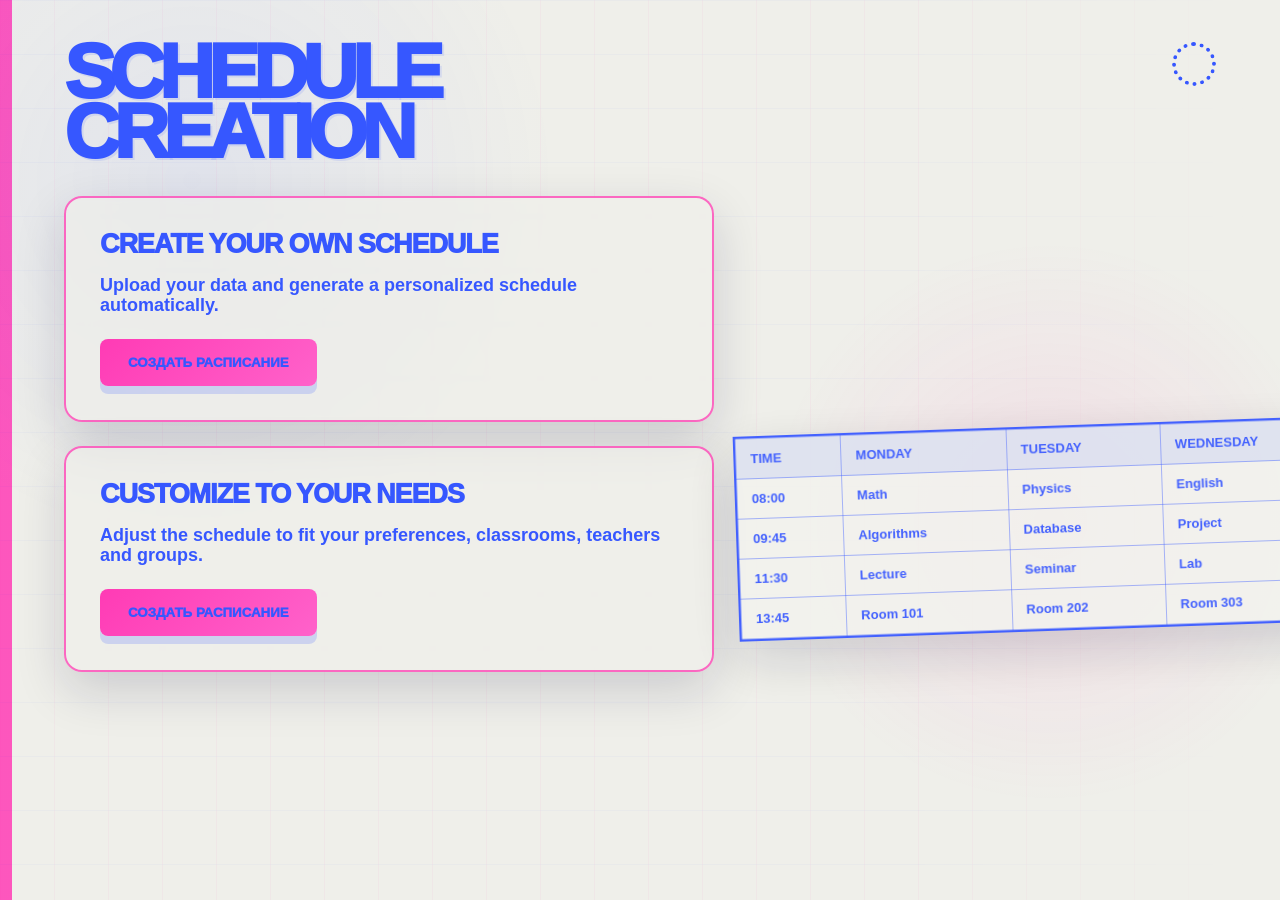
==== templates/index.html @ a3e77ad8 "Push projekt" ====
<!DOCTYPE html>
<html lang="ru">
<head>
<meta charset="UTF-8" />
<meta name="viewport" content="width=device-width, initial-scale=1.0" />
<title>Schedule Creation</title>
<style>
:root{--blue:#3657ff;--pink:#ff3bb5;--paper:#efefea;--ink:#263cff;--line:rgba(255,59,181,.75);--soft-blue:rgba(54,87,255,.14);--shadow:0 18px 50px rgba(20,20,60,.16);--radius:18px}*{box-sizing:border-box}body{margin:0;min-height:100vh;font-family:Arial,Helvetica,sans-serif;color:var(--blue);background:radial-gradient(circle at 15% 20%,rgba(54,87,255,.08),transparent 28%),radial-gradient(circle at 82% 58%,rgba(255,59,181,.10),transparent 24%),linear-gradient(90deg,rgba(255,59,181,.85) 0 12px,transparent 12px),var(--paper);overflow-x:hidden}body:before{content:"";position:fixed;inset:0;pointer-events:none;opacity:.32;background-image:linear-gradient(rgba(38,60,255,.08) 1px,transparent 1px),linear-gradient(90deg,rgba(255,59,181,.13) 1px,transparent 1px);background-size:54px 54px;mask-image:linear-gradient(to right,black 0 70%,transparent 100%)}.page{display:none;min-height:100vh;padding:42px 64px 36px;position:relative}.page.active{display:block}.header{position:relative;z-index:5;display:grid;grid-template-columns:1fr auto;gap:24px;align-items:start;margin-bottom:34px}.back{border:0;background:transparent;color:var(--blue);font-weight:900;letter-spacing:.05em;cursor:pointer;padding:0 0 10px;font-size:15px}.back:hover{color:var(--pink)}h1{margin:0;font-size:clamp(42px,6vw,86px);line-height:.78;letter-spacing:-.08em;text-transform:uppercase;font-weight:1000;max-width:720px;text-shadow:2px 2px 0 rgba(54,87,255,.12)}.sun{width:44px;height:44px;border:4px dotted var(--blue);border-radius:50%;animation:spin 10s linear infinite}@keyframes spin{to{transform:rotate(360deg)}}.layout{position:relative;z-index:2;display:grid;grid-template-columns:minmax(360px,650px) 1fr;gap:42px;align-items:start}.cards{display:grid;gap:24px}.card{border:2px solid var(--line);border-radius:var(--radius);padding:34px;background:rgba(239,239,234,.62);backdrop-filter:blur(3px);box-shadow:var(--shadow);display:grid;grid-template-columns:1fr;gap:20px;min-height:210px;align-items:center}.card.small-grid{min-height:auto}.data-panel,.schedule-wrap{border:2px solid var(--line);border-radius:var(--radius);padding:28px;background:rgba(239,239,234,.68);backdrop-filter:blur(3px);box-shadow:var(--shadow)}h2{margin:0 0 18px;font-size:27px;line-height:.92;text-transform:uppercase;letter-spacing:-.04em;font-weight:1000}p{margin:0 0 24px;font-size:18px;line-height:1.12;font-weight:800}.btn{border:0;background:linear-gradient(135deg,var(--pink),#ff62ca);color:var(--blue);text-transform:uppercase;font-weight:1000;padding:16px 28px;border-radius:8px;cursor:pointer;min-width:170px;box-shadow:0 8px 0 rgba(54,87,255,.18);transition:.22s ease}.btn:hover{transform:translate(10px,-8px) rotate(-1deg);background:var(--blue);color:white;box-shadow:-8px 12px 0 rgba(255,59,181,.35)}.btn.secondary{background:transparent;border:2px solid var(--blue);color:var(--blue);box-shadow:none}.btn.secondary:hover{background:var(--pink);color:var(--blue)}.btn-row,.checks{display:flex;gap:10px;flex-wrap:wrap}.upload-actions{margin-top:14px}.decor-table{position:absolute;right:-140px;top:230px;width:620px;transform:rotate(-2deg);border:2px solid var(--blue);background:rgba(239,239,234,.9);box-shadow:var(--shadow);opacity:.93}.form-grid{display:grid;gap:12px}label{font-size:12px;text-transform:uppercase;font-weight:1000}input,select{width:100%;border:2px solid rgba(54,87,255,.45);background:rgba(255,255,255,.35);color:var(--blue);padding:12px;border-radius:10px;font-weight:800}table{border-collapse:collapse;width:100%;background:rgba(255,255,255,.16)}th,td{border:1px solid rgba(54,87,255,.45);padding:12px 14px;text-align:left;font-size:13px;font-weight:800;vertical-align:top}th{text-transform:uppercase;background:rgba(54,87,255,.1)}.tabs{display:flex;gap:8px;flex-wrap:wrap;margin-bottom:14px}.tab{border:1px solid rgba(54,87,255,.45);background:rgba(255,255,255,.35);color:var(--blue);font-weight:900;border-radius:8px;padding:8px 10px;cursor:pointer}.tab.active{background:var(--blue);color:white}.schedule-tools{display:flex;justify-content:space-between;gap:16px;align-items:end;margin-bottom:18px}.lesson{display:block;font-weight:1000;color:var(--pink)}.muted{display:block;opacity:.78;margin-top:5px}.status{margin-top:12px;font-weight:900;white-space:pre-wrap}.error{color:#b00052}.ok{color:#0a7a35}.hint{font-size:13px;font-weight:800;opacity:.8}.subject-list{display:grid;gap:6px;border:2px dashed rgba(54,87,255,.35);padding:10px;border-radius:10px;max-height:160px;overflow:auto}.subject-list label{text-transform:none;font-size:13px}.danger{color:#b00052}@media(max-width:900px){.page{padding:28px 22px}.layout{grid-template-columns:1fr}.decor-table{position:static;width:100%;transform:none}.schedule-tools{display:grid}}
</style>
</head>
<body>
<section class="page active" id="home">
  <header class="header"><div><h1>Schedule<br>Creation</h1></div><div class="sun"></div></header>
  <main class="layout">
    <div class="cards">
      <article class="card"><div><h2>Create your own schedule</h2><p>Upload your data and generate a personalized schedule automatically.</p><button class="btn" onclick="showPage('input')">Создать расписание</button></div></article>
      <article class="card"><div><h2>Customize to your needs</h2><p>Adjust the schedule to fit your preferences, classrooms, teachers and groups.</p><button class="btn" onclick="showPage('input')">Создать расписание</button></div></article>
    </div>
    <div class="decor-table" aria-hidden="true"><table><thead><tr><th>Time</th><th>Monday</th><th>Tuesday</th><th>Wednesday</th></tr></thead><tbody><tr><td>08:00</td><td>Math</td><td>Physics</td><td>English</td></tr><tr><td>09:45</td><td>Algorithms</td><td>Database</td><td>Project</td></tr><tr><td>11:30</td><td>Lecture</td><td>Seminar</td><td>Lab</td></tr><tr><td>13:45</td><td>Room 101</td><td>Room 202</td><td>Room 303</td></tr></tbody></table></div>
  </main>
</section>

<section class="page" id="input">
  <header class="header"><div><button class="back" onclick="showPage('home')">← BACK</button><h1>Schedule<br>Creation</h1></div><div class="sun"></div></header>
  <main class="layout">
    <div class="cards">
      <article class="card small-grid"><h2>1. Upload Excel file</h2><p>Upload your Excel file with the required data.</p><input id="excelFile" type="file" accept=".xlsx,.xlsm,.xltx,.xltm"><div class="checks upload-actions"><button class="btn" onclick="uploadExcel()">Upload</button><a class="btn secondary" href="/download/template">Download template</a></div><div id="uploadStatus" class="status"></div></article>
      <article class="card small-grid"><h2>2. Or enter data manually</h2><div class="form-grid"><label>Что заполняем?</label><select id="entityType" onchange="renderForm()"><option value="rooms">Аудитории</option><option value="teachers">Преподаватели</option><option value="subjects">Предметы</option><option value="groups">Группы</option></select><div id="dynamicForm"></div><button class="btn" onclick="addItem()">Add to list</button><button class="btn secondary" onclick="generateSchedule()">Generate schedule →</button></div></article>
    </div>
    <aside class="data-panel"><h2>Data preview</h2><div class="tabs"><button class="tab active" onclick="switchTab('rooms')">Аудитории</button><button class="tab" onclick="switchTab('teachers')">Учителя</button><button class="tab" onclick="switchTab('subjects')">Предметы</button><button class="tab" onclick="switchTab('groups')">Ученики</button></div><table class="data-table" id="previewTable"></table><p class="hint" style="margin-top:14px">На сайте показывается только таблица введённых или загруженных данных. JSON скрыт и обрабатывается внутри.</p></aside>
  </main>
</section>

<section class="page" id="result">
  <header class="header"><div><button class="back" onclick="showPage('input')">← BACK</button><h1>Schedule<br>Creation</h1></div><div class="sun"></div></header>
  <main><div class="schedule-tools"><div><label>Выбор группы</label><select id="groupSelect" onchange="renderSchedule()"></select></div><div class="btn-row"><button class="btn" onclick="validateSchedule()">Check errors</button><button class="btn secondary" onclick="downloadCalendar()">Calendar ICS ↓</button><button class="btn secondary" onclick="downloadExcel()">Excel ↓</button><button class="btn secondary" onclick="downloadPdf()">PDF ↓</button></div></div><div id="resultStatus" class="status"></div><div class="schedule-wrap"><table id="scheduleTable"></table></div></main>
</section>

<script>
const store={rooms:[],teachers:[],subjects:[],groups:[]};let activeTab='rooms';let generatedSchedule={lessons:[],unplaced_lessons:[]};
const headers={rooms:['id','Номер','Вместимость','Характеристики'],teachers:['id','ФИО','Занятость/нед.','Предметы'],subjects:['id','Название','Часы/нед.','Тип','Длительность','Условия'],groups:['id','Номер','Кол-во человек','Предметы']};
function showPage(id){document.querySelectorAll('.page').forEach(p=>p.classList.remove('active'));document.getElementById(id).classList.add('active');if(id==='result'){fillGroupSelect();renderSchedule();}}
function splitList(s,nums=false){return String(s||'').split(',').map(x=>x.trim()).filter(Boolean).map(x=>nums?Number(x):x)}
function nextId(type){return store[type].length?Math.max(...store[type].map(r=>+r[0]||0))+1:1}
function subjectOptionsName(){return store.subjects.map(s=>`<label><input type="checkbox" name="subjectPick" value="${s[0]}"> ${s[1]} <span class="hint">#${s[0]}</span></label>`).join('')||'<span class="hint danger">Сначала добавьте предметы во вкладке «Предметы».</span>'}
function pickedSubjects(){return [...document.querySelectorAll('input[name="subjectPick"]:checked')].map(x=>x.value).join(', ')}
function checked(name){return [...document.querySelectorAll(`input[name="${name}"]:checked`)].map(x=>x.value).join(', ')}
function renderForm(){const type=document.getElementById('entityType').value;const box=document.getElementById('dynamicForm');box.innerHTML={rooms:`<label>Номер кабинета</label><input id="roomNumber" placeholder="101"><label>Вместимость</label><input id="roomCapacity" type="number" placeholder="30"><label>Характеристики</label><div class="checks"><label><input type="checkbox" name="roomFeatures" value="экран"> экран</label><label><input type="checkbox" name="roomFeatures" value="тех"> тех</label></div>`,teachers:`<label>ФИО</label><input id="teacherName"><label>Занятость в неделю</label><input id="teacherHours" type="number"><label>Предметы</label><div class="subject-list">${subjectOptionsName()}</div>`,subjects:`<label>Название</label><input id="subjectName"><label>Часы в неделю</label><input id="subjectHours" type="number"><label>Тип</label><select id="subjectType"><option value="1">Лекция</option><option value="0">Семинар</option></select><label>Длительность, минут</label><input id="subjectDuration" type="number" value="90"><label>Условия</label><input id="subjectNeeds" placeholder="экран, тех или -">`,groups:`<label>Номер группы</label><input id="groupNumber"><label>Количество человек</label><input id="groupSize" type="number"><label>Предметы</label><div class="subject-list">${subjectOptionsName()}</div>`}[type];}
function addItem(){const type=document.getElementById('entityType').value;let row;if(type==='rooms')row=[nextId(type),roomNumber.value,roomCapacity.value,checked('roomFeatures')||'-'];if(type==='teachers')row=[nextId(type),teacherName.value,teacherHours.value,pickedSubjects()];if(type==='subjects')row=[nextId(type),subjectName.value,subjectHours.value,subjectType.value,subjectDuration.value,subjectNeeds.value||'-'];if(type==='groups')row=[nextId(type),groupNumber.value,groupSize.value,pickedSubjects()];if(!row||!row[1])return alert('Заполните главное поле.');store[type].push(row);switchTab(type);renderForm();}
function switchTab(type){activeTab=type;document.querySelectorAll('.tab').forEach(t=>t.classList.remove('active'));[...document.querySelectorAll('.tab')].find(t=>t.textContent.toLowerCase().includes(type==='rooms'?'аудит':type==='teachers'?'учител':type==='subjects'?'предмет':'учен'))?.classList.add('active');renderPreview();}
function renderPreview(){const rows=store[activeTab];previewTable.innerHTML=`<thead><tr>${headers[activeTab].map(h=>`<th>${h}</th>`).join('')}<th>×</th></tr></thead><tbody>${rows.map((r,i)=>`<tr>${r.map((c,j)=>`<td contenteditable="${j===0?'false':'true'}" oninput="editCell('${activeTab}',${i},${j},this.innerText)">${c||'—'}</td>`).join('')}<td><button class="tab" onclick="deleteRow('${activeTab}',${i})">×</button></td></tr>`).join('')||`<tr><td colspan="${headers[activeTab].length+1}">Пока нет данных.</td></tr>`}</tbody>`;}
function editCell(type,row,col,value){if(col!==0)store[type][row][col]=value}function deleteRow(type,row){store[type].splice(row,1);renderPreview();renderForm()}
function toBackendData(){return {'аудитории':store.rooms.map(r=>({id:+r[0],номер:+r[1],вместимость:+r[2],'тип аудитории':splitList(r[3])})), 'преподаватели':store.teachers.map(r=>({id:+r[0],ФИО:r[1],'занятость в неделю':+r[2],'преподает предметы (id)':splitList(r[3],true)})), 'предметы':store.subjects.map(r=>({id:+r[0],название:r[1],'часы в неделю':+r[2],'тип занятия':+r[3],длительность:+r[4],'дополнительны условия':splitList(r[5])})), 'группы':store.groups.map(r=>({id:+r[0],номер:r[1],'кол-во человек':+r[2],'предметы (id)':splitList(r[3],true)}))};}
function fromBackendData(data){store.rooms=(data['аудитории']||[]).map(x=>[x.id,x.номер,x.вместимость,(x['тип аудитории']||[]).join(', ')]);store.teachers=(data['преподаватели']||[]).map(x=>[x.id,x.ФИО,x['занятость в неделю'],(x['преподает предметы (id)']||[]).join(', ')]);store.subjects=(data['предметы']||[]).map(x=>[x.id,x.название,x['часы в неделю'],x['тип занятия'],x.длительность,(x['дополнительны условия']||[]).join(', ')]);store.groups=(data['группы']||[]).map(x=>[x.id,x.номер,x['кол-во человек'],(x['предметы (id)']||[]).join(', ')]);renderForm();renderPreview();}
async function uploadExcel(){const f=excelFile.files[0];if(!f)return alert('Выберите Excel-файл');const fd=new FormData();fd.append('file',f);uploadStatus.textContent='Проверяю файл...';uploadStatus.className='status';const res=await fetch('/api/upload-excel',{method:'POST',body:fd});const out=await res.json();if(!res.ok){uploadStatus.innerHTML=`${out.error}<br><a href="/download/template">Скачать и заполнить шаблон</a>`;uploadStatus.className='status error';return}fromBackendData(out.data);uploadStatus.textContent='Файл загружен';uploadStatus.className='status ok'}
async function generateSchedule(){const data=toBackendData();if(!data['аудитории'].length||!data['преподаватели'].length||!data['предметы'].length||!data['группы'].length){uploadStatus.textContent='Заполните все разделы или загрузите корректный Excel-шаблон.';uploadStatus.className='status error';return}const res=await fetch('/api/generate',{method:'POST',headers:{'Content-Type':'application/json'},body:JSON.stringify(data)});const out=await res.json();if(!res.ok){uploadStatus.textContent=out.error;uploadStatus.className='status error';return}generatedSchedule=out;resultStatus.textContent=`Расписание создано. Не удалось поставить: ${(out.unplaced_lessons||[]).length}`;resultStatus.className='status ok';showPage('result')}
function fillGroupSelect(){const groups=[...new Set((generatedSchedule.lessons||[]).flatMap(l=>String(l['группа']||'').split(',').map(x=>x.trim()).filter(Boolean)))];groupSelect.innerHTML=['Все группы',...groups].map(g=>`<option>${g}</option>`).join('')}
function renderSchedule(){const days=['Понедельник','Вторник','Среда','Четверг','Пятница'];const lessons=generatedSchedule.lessons||[];const group=groupSelect.value||'Все группы';const filtered=group==='Все группы'?lessons:lessons.filter(l=>String(l['группа']).split(',').map(x=>x.trim()).includes(group));const times=[...new Set(filtered.map(l=>l['время']))].sort();scheduleTable.innerHTML=`<thead><tr><th>Время / День</th>${days.map(d=>`<th>${d}</th>`).join('')}</tr></thead><tbody>${times.map(t=>`<tr><td>${t}</td>${days.map(d=>{const items=filtered.filter(l=>l['время']===t&&l['день_недели']===d);return `<td>${items.map(l=>`<span class="lesson">${l['предмет']} (${l['тип']})</span><span class="muted">${l['группа']} · ауд. ${l['аудитория']}</span><span class="muted">${l['преподаватель']}</span>`).join('<hr>')}</td>`}).join('')}</tr>`).join('')||'<tr><td colspan="6">Сначала сгенерируйте расписание.</td></tr>'}</tbody>`;}
async function validateSchedule(){const res=await fetch('/api/validate',{method:'POST',headers:{'Content-Type':'application/json'},body:JSON.stringify(generatedSchedule)});const out=await res.json();if(!res.ok){resultStatus.textContent=out.error;resultStatus.className='status error';return}resultStatus.textContent=out.count?`Ошибки (${out.count}):\n`+out.errors.join('\n'):'Ошибок в расписании не найдено';resultStatus.className='status '+(out.count?'error':'ok')}
async function downloadCalendar(){downloadViaPost('/api/calendar',{schedule:generatedSchedule,repeat_weeks:16},'schedule.ics')}
async function downloadExcel(){downloadViaPost('/api/excel',{schedule:generatedSchedule},'schedule_export.xlsx')}
async function downloadPdf(){downloadViaPost('/api/pdf',{schedule:generatedSchedule},'schedule_export.pdf')}
async function downloadViaPost(url,payload,filename){const res=await fetch(url,{method:'POST',headers:{'Content-Type':'application/json'},body:JSON.stringify(payload)});if(!res.ok){const out=await res.json();alert(out.error);return}const blob=await res.blob();const a=document.createElement('a');a.href=URL.createObjectURL(blob);a.download=filename;a.click();URL.revokeObjectURL(a.href)}
renderForm();renderPreview();
</script>
</body>
</html>
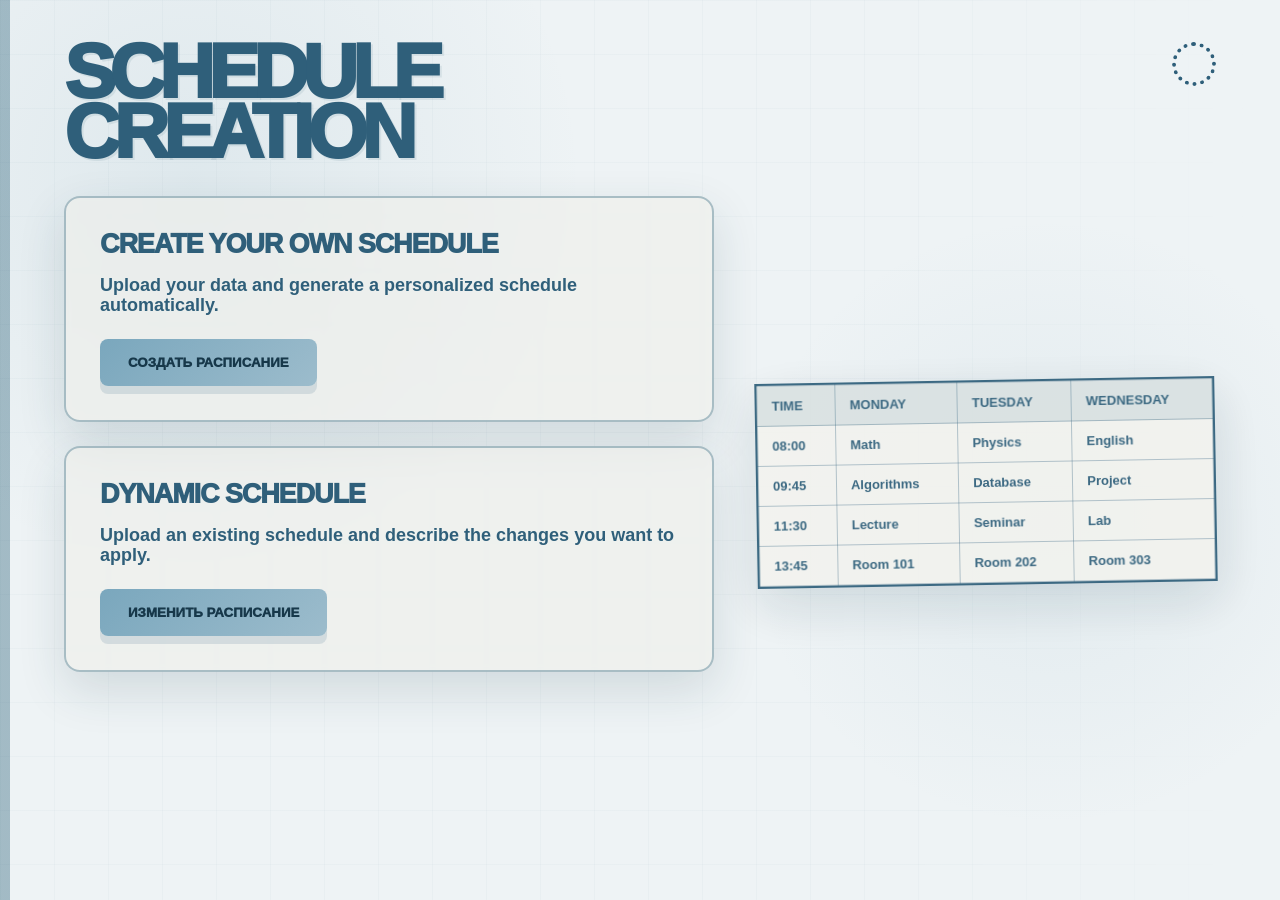
==== commit b1290b94: "Add dynamic schedule editing page" ====
--- a/templates/index.html
+++ b/templates/index.html
@@ -5,7 +5,7 @@
 <meta name="viewport" content="width=device-width, initial-scale=1.0" />
 <title>Schedule Creation</title>
 <style>
-:root{--blue:#3657ff;--pink:#ff3bb5;--paper:#efefea;--ink:#263cff;--line:rgba(255,59,181,.75);--soft-blue:rgba(54,87,255,.14);--shadow:0 18px 50px rgba(20,20,60,.16);--radius:18px}*{box-sizing:border-box}body{margin:0;min-height:100vh;font-family:Arial,Helvetica,sans-serif;color:var(--blue);background:radial-gradient(circle at 15% 20%,rgba(54,87,255,.08),transparent 28%),radial-gradient(circle at 82% 58%,rgba(255,59,181,.10),transparent 24%),linear-gradient(90deg,rgba(255,59,181,.85) 0 12px,transparent 12px),var(--paper);overflow-x:hidden}body:before{content:"";position:fixed;inset:0;pointer-events:none;opacity:.32;background-image:linear-gradient(rgba(38,60,255,.08) 1px,transparent 1px),linear-gradient(90deg,rgba(255,59,181,.13) 1px,transparent 1px);background-size:54px 54px;mask-image:linear-gradient(to right,black 0 70%,transparent 100%)}.page{display:none;min-height:100vh;padding:42px 64px 36px;position:relative}.page.active{display:block}.header{position:relative;z-index:5;display:grid;grid-template-columns:1fr auto;gap:24px;align-items:start;margin-bottom:34px}.back{border:0;background:transparent;color:var(--blue);font-weight:900;letter-spacing:.05em;cursor:pointer;padding:0 0 10px;font-size:15px}.back:hover{color:var(--pink)}h1{margin:0;font-size:clamp(42px,6vw,86px);line-height:.78;letter-spacing:-.08em;text-transform:uppercase;font-weight:1000;max-width:720px;text-shadow:2px 2px 0 rgba(54,87,255,.12)}.sun{width:44px;height:44px;border:4px dotted var(--blue);border-radius:50%;animation:spin 10s linear infinite}@keyframes spin{to{transform:rotate(360deg)}}.layout{position:relative;z-index:2;display:grid;grid-template-columns:minmax(360px,650px) 1fr;gap:42px;align-items:start}.cards{display:grid;gap:24px}.card{border:2px solid var(--line);border-radius:var(--radius);padding:34px;background:rgba(239,239,234,.62);backdrop-filter:blur(3px);box-shadow:var(--shadow);display:grid;grid-template-columns:1fr;gap:20px;min-height:210px;align-items:center}.card.small-grid{min-height:auto}.data-panel,.schedule-wrap{border:2px solid var(--line);border-radius:var(--radius);padding:28px;background:rgba(239,239,234,.68);backdrop-filter:blur(3px);box-shadow:var(--shadow)}h2{margin:0 0 18px;font-size:27px;line-height:.92;text-transform:uppercase;letter-spacing:-.04em;font-weight:1000}p{margin:0 0 24px;font-size:18px;line-height:1.12;font-weight:800}.btn{border:0;background:linear-gradient(135deg,var(--pink),#ff62ca);color:var(--blue);text-transform:uppercase;font-weight:1000;padding:16px 28px;border-radius:8px;cursor:pointer;min-width:170px;box-shadow:0 8px 0 rgba(54,87,255,.18);transition:.22s ease}.btn:hover{transform:translate(10px,-8px) rotate(-1deg);background:var(--blue);color:white;box-shadow:-8px 12px 0 rgba(255,59,181,.35)}.btn.secondary{background:transparent;border:2px solid var(--blue);color:var(--blue);box-shadow:none}.btn.secondary:hover{background:var(--pink);color:var(--blue)}.btn-row,.checks{display:flex;gap:10px;flex-wrap:wrap}.upload-actions{margin-top:14px}.decor-table{position:absolute;right:-140px;top:230px;width:620px;transform:rotate(-2deg);border:2px solid var(--blue);background:rgba(239,239,234,.9);box-shadow:var(--shadow);opacity:.93}.form-grid{display:grid;gap:12px}label{font-size:12px;text-transform:uppercase;font-weight:1000}input,select{width:100%;border:2px solid rgba(54,87,255,.45);background:rgba(255,255,255,.35);color:var(--blue);padding:12px;border-radius:10px;font-weight:800}table{border-collapse:collapse;width:100%;background:rgba(255,255,255,.16)}th,td{border:1px solid rgba(54,87,255,.45);padding:12px 14px;text-align:left;font-size:13px;font-weight:800;vertical-align:top}th{text-transform:uppercase;background:rgba(54,87,255,.1)}.tabs{display:flex;gap:8px;flex-wrap:wrap;margin-bottom:14px}.tab{border:1px solid rgba(54,87,255,.45);background:rgba(255,255,255,.35);color:var(--blue);font-weight:900;border-radius:8px;padding:8px 10px;cursor:pointer}.tab.active{background:var(--blue);color:white}.schedule-tools{display:flex;justify-content:space-between;gap:16px;align-items:end;margin-bottom:18px}.lesson{display:block;font-weight:1000;color:var(--pink)}.muted{display:block;opacity:.78;margin-top:5px}.status{margin-top:12px;font-weight:900;white-space:pre-wrap}.error{color:#b00052}.ok{color:#0a7a35}.hint{font-size:13px;font-weight:800;opacity:.8}.subject-list{display:grid;gap:6px;border:2px dashed rgba(54,87,255,.35);padding:10px;border-radius:10px;max-height:160px;overflow:auto}.subject-list label{text-transform:none;font-size:13px}.danger{color:#b00052}@media(max-width:900px){.page{padding:28px 22px}.layout{grid-template-columns:1fr}.decor-table{position:static;width:100%;transform:none}.schedule-tools{display:grid}}
+:root{--blue:#2f5f7a;--accent:#7aa7bd;--paper:#eef3f5;--ink:#244b61;--line:rgba(80,125,145,.45);--soft-blue:rgba(84,139,164,.14);--shadow:0 18px 48px rgba(31,63,80,.14);--radius:16px}*{box-sizing:border-box}body{margin:0;min-height:100vh;font-family:Arial,Helvetica,sans-serif;color:var(--blue);background:radial-gradient(circle at 15% 20%,rgba(84,139,164,.10),transparent 30%),radial-gradient(circle at 82% 58%,rgba(103,153,176,.09),transparent 26%),linear-gradient(90deg,rgba(80,125,145,.48) 0 10px,transparent 10px),var(--paper);overflow-x:hidden}body:before{content:"";position:fixed;inset:0;pointer-events:none;opacity:.32;background-image:linear-gradient(rgba(47,95,122,.08) 1px,transparent 1px),linear-gradient(90deg,rgba(80,125,145,.10) 1px,transparent 1px);background-size:54px 54px;mask-image:linear-gradient(to right,black 0 70%,transparent 100%)}.page{display:none;min-height:100vh;padding:42px 64px 36px;position:relative}.page.active{display:block}.header{position:relative;z-index:5;display:grid;grid-template-columns:1fr auto;gap:24px;align-items:start;margin-bottom:34px}.back{border:0;background:transparent;color:var(--blue);font-weight:900;letter-spacing:.05em;cursor:pointer;padding:0 0 10px;font-size:15px}.back:hover{color:var(--accent)}h1{margin:0;font-size:clamp(42px,6vw,86px);line-height:.78;letter-spacing:-.08em;text-transform:uppercase;font-weight:1000;max-width:720px;text-shadow:2px 2px 0 rgba(47,95,122,.10)}.sun{width:44px;height:44px;border:4px dotted var(--blue);border-radius:50%;animation:spin 10s linear infinite}@keyframes spin{to{transform:rotate(360deg)}}.layout{position:relative;z-index:2;display:grid;grid-template-columns:minmax(360px,650px) minmax(360px,1fr);gap:42px;align-items:start}.cards{display:grid;gap:24px}.card{border:2px solid var(--line);border-radius:var(--radius);padding:34px;background:rgba(239,239,234,.62);backdrop-filter:blur(3px);box-shadow:var(--shadow);display:grid;grid-template-columns:1fr;gap:20px;min-height:210px;align-items:center}.card.small-grid{min-height:auto}.data-panel,.schedule-wrap{border:2px solid var(--line);border-radius:var(--radius);padding:28px;background:rgba(239,239,234,.68);backdrop-filter:blur(3px);box-shadow:var(--shadow)}h2{margin:0 0 18px;font-size:27px;line-height:.92;text-transform:uppercase;letter-spacing:-.04em;font-weight:1000}p{margin:0 0 24px;font-size:18px;line-height:1.12;font-weight:800}.btn{border:0;background:linear-gradient(135deg,#7aa7bd,#9cbccc);color:#17384a;text-transform:uppercase;font-weight:1000;padding:16px 28px;border-radius:8px;cursor:pointer;min-width:170px;box-shadow:0 8px 0 rgba(47,95,122,.14);transition:.22s ease}.btn:hover{transform:translate(10px,-8px) rotate(-1deg);background:#2f5f7a;color:white;box-shadow:-8px 12px 0 rgba(80,125,145,.25)}.btn.secondary{background:transparent;border:2px solid var(--blue);color:var(--blue);box-shadow:none}.btn.secondary:hover{background:#d8e6ec;color:#244b61}.btn-row,.checks{display:flex;gap:10px;flex-wrap:wrap}.upload-actions{margin-top:14px}.decor-table{position:relative;right:auto;top:auto;width:100%;max-width:540px;justify-self:end;align-self:start;margin-top:184px;transform:rotate(-1deg);border:2px solid var(--blue);background:rgba(239,239,234,.9);box-shadow:var(--shadow);opacity:.93}.form-grid{display:grid;gap:12px}label{font-size:12px;text-transform:uppercase;font-weight:1000}input,select{width:100%;border:2px solid rgba(47,95,122,.36);background:rgba(255,255,255,.35);color:var(--blue);padding:12px;border-radius:10px;font-weight:800}table{border-collapse:collapse;width:100%;background:rgba(255,255,255,.16)}th,td{border:1px solid rgba(47,95,122,.36);padding:12px 14px;text-align:left;font-size:13px;font-weight:800;vertical-align:top}th{text-transform:uppercase;background:rgba(80,125,145,.15)}.tabs{display:flex;gap:8px;flex-wrap:wrap;margin-bottom:14px}.tab{border:1px solid rgba(47,95,122,.36);background:rgba(255,255,255,.35);color:var(--blue);font-weight:900;border-radius:8px;padding:8px 10px;cursor:pointer}.tab.active{background:var(--blue);color:white}.schedule-tools{display:flex;justify-content:space-between;gap:16px;align-items:end;margin-bottom:18px}.lesson{display:block;font-weight:1000;color:var(--accent)}.muted{display:block;opacity:.78;margin-top:5px}.status{margin-top:12px;font-weight:900;white-space:pre-wrap}.error{color:#b00052}.ok{color:#0a7a35}.hint{font-size:13px;font-weight:800;opacity:.8}.subject-list{display:grid;gap:6px;border:2px dashed rgba(47,95,122,.28);padding:10px;border-radius:10px;max-height:160px;overflow:auto}.subject-list label{text-transform:none;font-size:13px}.danger{color:#b00052}@media(max-width:900px){.page{padding:28px 22px}.layout{grid-template-columns:1fr}.decor-table{position:static;width:100%;transform:none}.schedule-tools{display:grid}}
 </style>
 </head>
 <body>
@@ -14,7 +14,7 @@
   <main class="layout">
     <div class="cards">
       <article class="card"><div><h2>Create your own schedule</h2><p>Upload your data and generate a personalized schedule automatically.</p><button class="btn" onclick="showPage('input')">Создать расписание</button></div></article>
-      <article class="card"><div><h2>Customize to your needs</h2><p>Adjust the schedule to fit your preferences, classrooms, teachers and groups.</p><button class="btn" onclick="showPage('input')">Создать расписание</button></div></article>
+      <article class="card"><div><h2>Dynamic schedule</h2><p>Upload an existing schedule and describe the changes you want to apply.</p><button class="btn" onclick="location.href='/dynamic'">Изменить расписание</button></div></article>
     </div>
     <div class="decor-table" aria-hidden="true"><table><thead><tr><th>Time</th><th>Monday</th><th>Tuesday</th><th>Wednesday</th></tr></thead><tbody><tr><td>08:00</td><td>Math</td><td>Physics</td><td>English</td></tr><tr><td>09:45</td><td>Algorithms</td><td>Database</td><td>Project</td></tr><tr><td>11:30</td><td>Lecture</td><td>Seminar</td><td>Lab</td></tr><tr><td>13:45</td><td>Room 101</td><td>Room 202</td><td>Room 303</td></tr></tbody></table></div>
   </main>
